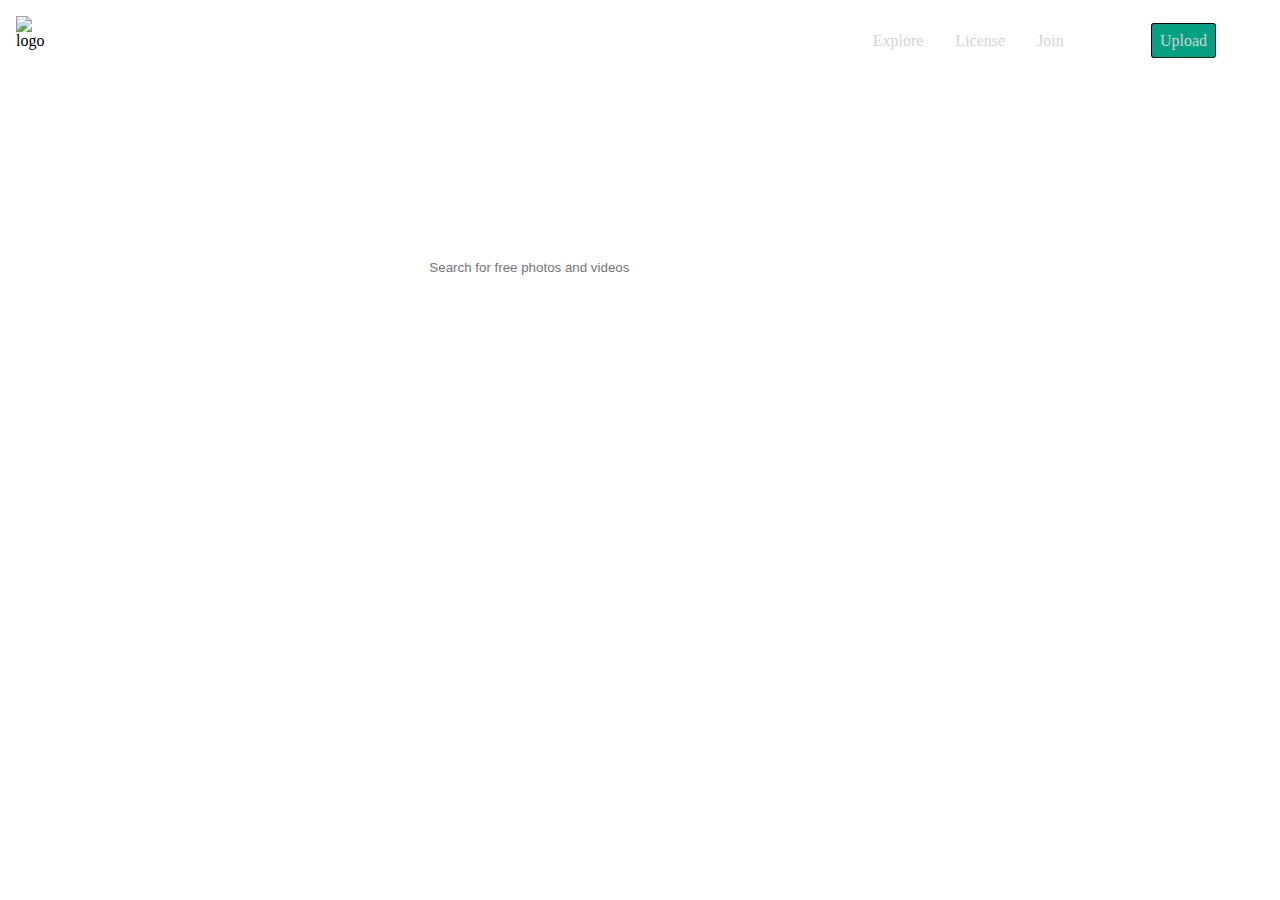
==== index.html @ 9ba8a037 "Add files via upload" ====
<!DOCTYPE html>
<html lang="en">
   <head>
      <meta charset="UTF-8">
      <title>Responsive Nav  | Pexels</title>
      <link rel="stylesheet" href="style.css">
      <link rel="stylesheet" href="https://cdnjs.cloudflare.com/ajax/libs/font-awesome/4.7.0/css/font-awesome.min.css">
      <meta name="viewport" content="initial-scale=1.0, maximum-scale=1.0, user-scalable=no" />
   </head>
   <body>
      <header>
         <nav id="navigatie">
            <div id="Logo">
               <img class="logo_img" alt="logo" src="img/Logo_pexels.png">
               <p>Pexels</p>
            </div>
            <div id="links">
               <ul>
                  <li class="responsive"><a href="">Explore</a></li>
                  <li class="responsive"><a href="">License</a></li>
                  <li class="responsive"><a href="">Join</a></li>
                  <li class="responsive"><button>...</button></li>
                  <li class="responsive"><a id="upload_btn" href="">Upload</a></li>
                  <li><a href="javascript:void(0);" class="icon" onclick="myFunction()">
                     <i class="fa fa-bars"></i>
                     </a>
                  </li>
               </ul>
            </div>
         </nav>
         <div id="header_content">
            <h1 id="title">The best free stock photos & videos shared by talented creators.</h1>
            <input id="zoekbalk" type="search" placeholder="Search for free photos and videos">
         </div>
      </header>
   </body>
</html>
---- style.css ----
body {
	margin: 0;
	font-family: segoe ui;
}

header {
	background-image: url("img/Nav_background2.jpg");
	background-size: cover;
	height: 80vh;
}


/*Responsive Nav*/

#navigatie {
	display: flex;
	justify-content: space-between;
}

.icon {
	display: none;
}

@media screen and (max-width: 600px) {	
	a.icon {
		float: right;
		display: block;
		color: white;
	}
	.icon {
		position: absolute;
		/*right: 0;
    top: 0;*/
	}
	.responsive {
		display: none;
	}
	.fa {
		font-size: 20px !important;
	}
}

#Logo {
	display: flex;
	align-self: start;
	margin: 1em 0 0 1em;
}

#Logo>p {
	color: white;
	margin: 0 0 0 1em;
	align-self: center;
	font-weight: 600;
}

.logo_img {
	width: 40px;
	max-height: 41px;
}

#links {
	margin: 1em 1em 0 0;
}

ul {
	list-style-type: none;
	display: flex;
	margin: 0;
}

li {
	padding: 1em;
}

li>button {
	background: none;
	border: none;
	color: white;
	font-weight: 600;
	text-align: center;
	display: block;
	align-self: center;
	justify-self: center;
}

a {
	text-decoration: none;
	color: #d3d3d3;
	font-weight: 500;
}

a:hover {
	color: white;
}

#upload_btn {
	background-color: #05a081;
	border: 1px solid black;
	border-radius: 3px;
	padding: 0.5em;
}

#header_content {
	margin-top: 3.5em;
	width: 100%;
	max-width: 35%;
	margin: auto;
}

#title {
	text-align: left;
	color: white;
	font-size: 36px;
}

#zoekbalk {
	padding: 1.5em 0 1.5em 1em;
	width: inherit;
	border-radius: 5px;
	border: none;
	-webkit-appearance: none;
}

@media screen and (max-width: 1144px) {
	#header_content {
		max-width: 90%;
		margin-left: 1em;
	}
}
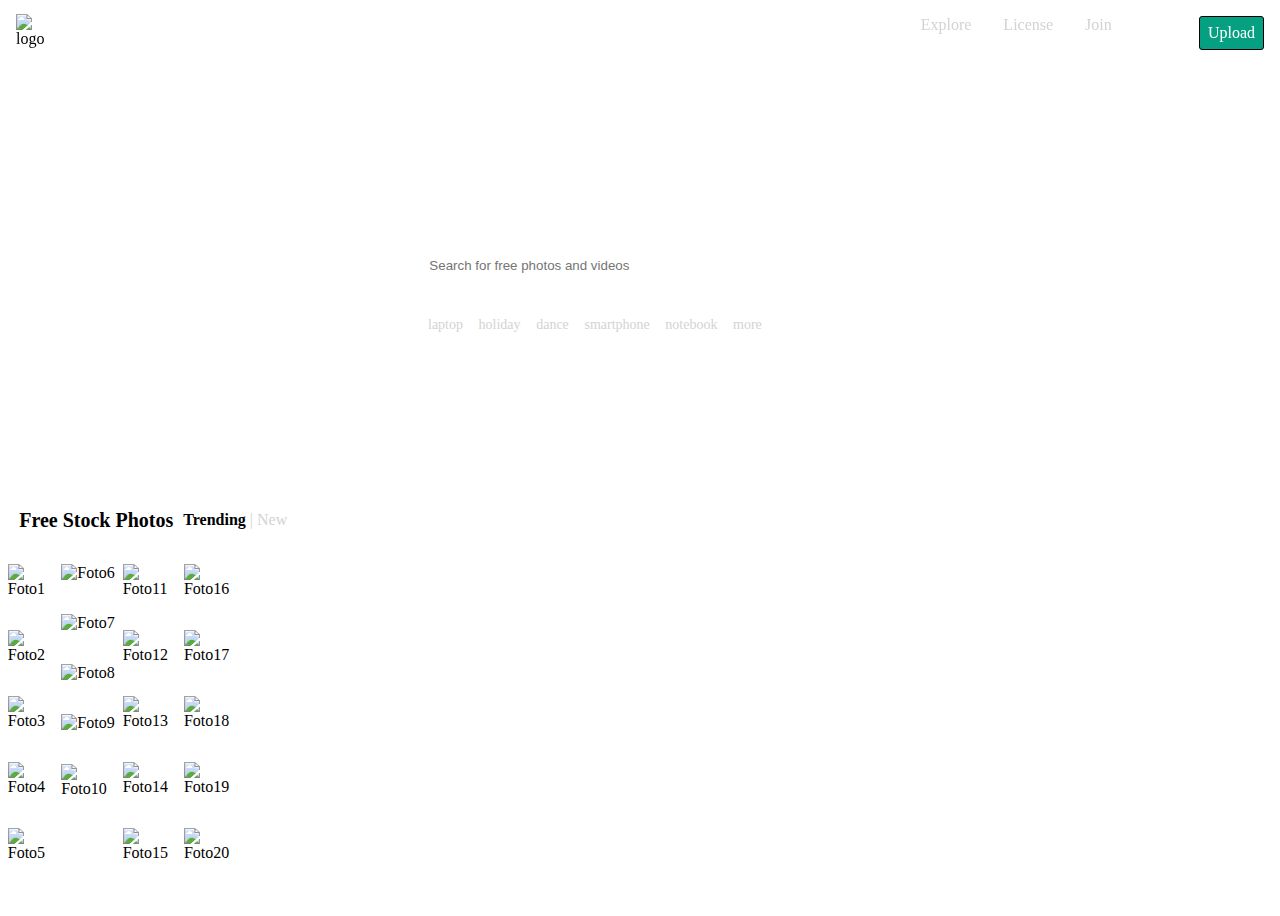
==== commit a7db1190: "Add files via upload" ====
--- a/index.html
+++ b/index.html
@@ -2,36 +2,209 @@
 <html lang="en">
    <head>
       <meta charset="UTF-8">
-      <title>Responsive Nav  | Pexels</title>
+      <title>Free stock photos · Pexels</title>
       <link rel="stylesheet" href="style.css">
-      <link rel="stylesheet" href="https://cdnjs.cloudflare.com/ajax/libs/font-awesome/4.7.0/css/font-awesome.min.css">
       <meta name="viewport" content="initial-scale=1.0, maximum-scale=1.0, user-scalable=no" />
+      <link rel="shortcut icon" href="favicon.ico" type="image/x-icon">
+      <link rel="icon" href="favicon.ico" type="image/x-icon">
    </head>
    <body>
       <header>
-         <nav id="navigatie">
-            <div id="Logo">
-               <img class="logo_img" alt="logo" src="img/Logo_pexels.png">
-               <p>Pexels</p>
-            </div>
-            <div id="links">
+         <nav>
+            <div>
+               <div>
+                  <img alt="logo" src="img/Logo_pexels.png">
+                  <p>Pexels</p>
+               </div>
+               <!-- Zoekbalk in navigatie bar -->
+               <input id="zoekbalkNav" type="search" placeholder="Search for free photos and videos">
+            </div>
+            <div>
+               <!-- Navigatie links voor Desktop -->
                <ul>
-                  <li class="responsive"><a href="">Explore</a></li>
-                  <li class="responsive"><a href="">License</a></li>
-                  <li class="responsive"><a href="">Join</a></li>
-                  <li class="responsive"><button>...</button></li>
-                  <li class="responsive"><a id="upload_btn" href="">Upload</a></li>
-                  <li><a href="javascript:void(0);" class="icon" onclick="myFunction()">
-                     <i class="fa fa-bars"></i>
-                     </a>
+                  <li>
+                     <a href="">Explore</a>
+                     <div id="dropdown_explore">
+                        <ul class="dropdown_menu">
+                           <li><a href="">Discover Photos</a></li>
+                           <li><a href="">Popular Photos</a></li>
+                           <li><a href="">Popular Searches</a></li>
+                           <li><a href="">Leaderboard</a></li>
+                           <li><a href="">Challenges</a></li>
+                           <li><a href="">Photos by Color</a></li>
+                           <li><a href="">Free Videos</a></li>
+                           <li><a href="">Pexels Stories</a></li>
+                        </ul>
+                     </div>
+                  </li>
+                  <li><a href="license.html">License</a></li>
+                  <li><a href="">Join</a></li>
+                  <li>
+                     <button id="button_hover">...</button>
+                     <div id="dropdown_button">
+                        <ul>
+                           <li><a href="">Login</a></li>
+                           <li><a href="">Join</a></li>
+                           <li><a href="">Explore</a></li>
+                           <li><a href="license.html">License</a></li>
+                           <li><a href="">Change language</a></li>
+                           <li><a href="">Apps & PS Plugin</a></li>
+                           <li><a href="">About Us</a></li>
+                           <li><a href="">FAQ</a></li>
+                           <li><a href="">Imprint & Terms</a></li>
+                        </ul>
+                     </div>
+                  </li>
+                  <li>
+                     <a href="">Upload</a>
                   </li>
                </ul>
+               <div id="hamburger">
+                  <span></span>
+               </div>
             </div>
          </nav>
-         <div id="header_content">
-            <h1 id="title">The best free stock photos & videos shared by talented creators.</h1>
-            <input id="zoekbalk" type="search" placeholder="Search for free photos and videos">
+         <!-- Nav linkjes voor mobile -->
+         <div id="menu">
+            <ul>
+               <li><a href="">Discover Photos</a></li>
+               <li><a href="">Popular Photos</a></li>
+               <li><a href="">Popular Searches</a></li>
+               <li><a href="">Leaderboard</a></li>
+               <li><a href="">Challenges</a></li>
+               <li><a href="">Photos by Color</a></li>
+               <li><a href="">Free Videos</a></li>
+               <li><a href="">Pexels Stories</a></li>
+            </ul>
+            <hr>
+            <ul>
+               <li><a href="">Login</a></li>
+               <li><a href="">Join</a></li>
+               <li><a href="">Explore</a></li>
+               <li><a href="license.html">License</a></li>
+               <li><a href="">Change language</a></li>
+               <li><a href="">Apps & PS Plugin</a></li>
+               <li><a href="">About Us</a></li>
+               <li><a href="">FAQ</a></li>
+               <li><a href="">Imprint & Terms</a></li>
+            </ul>
          </div>
+         <div>
+            <h1>The best free stock photos & videos shared by talented creators.</h1>
+            <input type="search" placeholder="Search for free photos and videos">
+            <div>
+               <p>Suggested: </p>
+               <ul>
+                  <li><a href="">laptop</a></li>
+                  <li><a href="">holiday</a></li>
+                  <li><a href="">dance</a></li>
+                  <li><a href="">smartphone</a></li>
+                  <li><a href="">notebook</a></li>
+                  <li><a href="">more</a></li>
+               </ul>
+            </div>
+         </div>
+         <a href="">Photo by Willian Justen de Vasconcellos</a>
       </header>
+      <main>
+         <article>
+            <div>
+               <h2>Free Stock Photos</h2>
+               <!-- tabs -->
+               <p><a class="active" href="index.html">Trending</a> | <a href="newPhotos.html">New</a></p>
+            </div>
+            <section>
+               <div>
+                  <figure>
+                     <img src="img/images-homepage/img1.jpg" alt="Foto1">
+                     <figcaption>Nastasia Day</figcaption>
+                  </figure>
+                  <figure>
+                     <img src="img/images-homepage/img2.jpg" alt="Foto2">
+                     <figcaption>Bret Watkins</figcaption>
+                  </figure>
+                  <figure>
+                     <img src="img/images-homepage/img3.jpg" alt="Foto3">
+                     <figcaption>Ahmed Moustafa</figcaption>
+                  </figure>
+                  <figure>
+                     <img src="img/images-homepage/img4.jpg" alt="Foto4">
+                     <figcaption>Craig Adderley</figcaption>
+                  </figure>
+                  <figure>
+                     <img src="img/images-homepage/img5.jpg" alt="Foto5">
+                     <figcaption>Mikoto</figcaption>
+                  </figure>
+               </div>
+               <div>
+                  <figure>
+                     <img src="img/images-homepage/img6.jpg" alt="Foto6">
+                     <figcaption>Sidnei Maia</figcaption>
+                  </figure>
+                  <figure>
+                     <img src="img/images-homepage/img7.jpg" alt="Foto7">
+                     <figcaption>AleksKuprFilmz</figcaption>
+                  </figure>
+                  <figure>
+                     <img src="img/images-homepage/img8.jpg" alt="Foto8">
+                     <figcaption>Miftah Rafli Hidayat</figcaption>
+                  </figure>
+                  <figure>
+                     <img src="img/images-homepage/img9.jpg" alt="Foto9">
+                     <figcaption>Fujifilm North America</figcaption>
+                  </figure>
+                  <figure>
+                     <img src="img/images-homepage/img10.jpg" alt="Foto10">
+                     <figcaption>AG Z</figcaption>
+                  </figure>
+               </div>
+               <div>
+                  <figure>
+                     <img src="img/images-homepage/img11.jpg" alt="Foto11">
+                     <figcaption>Mark Neal</figcaption>
+                  </figure>
+                  <figure>
+                     <img src="img/images-homepage/img12.jpg" alt="Foto12">
+                     <figcaption>Sidnei Maia</figcaption>
+                  </figure>
+                  <figure>
+                     <img src="img/images-homepage/img13.jpg" alt="Foto13">
+                     <figcaption>Arsham Haghani</figcaption>
+                  </figure>
+                  <figure>
+                     <img src="img/images-homepage/img14.jpg" alt="Foto14">
+                     <figcaption>Mario Cuadros</figcaption>
+                  </figure>
+                  <figure>
+                     <img src="img/images-homepage/img15.jpg" alt="Foto15">
+                     <figcaption>Disha Sheta</figcaption>
+                  </figure>
+               </div>
+               <div>
+                  <figure>
+                     <img src="img/images-homepage/img16.jpg" alt="Foto16">
+                     <figcaption>Maryia Plashchynskaya</figcaption>
+                  </figure>
+                  <figure>
+                     <img src="img/images-homepage/img17.jpg" alt="Foto17">
+                     <figcaption>Stein Egil Liland</figcaption>
+                  </figure>
+                  <figure>
+                     <img src="img/images-homepage/img18.jpg" alt="Foto18">
+                     <figcaption>Mister Mister</figcaption>
+                  </figure>
+                  <figure>
+                     <img src="img/images-homepage/img19.jpg" alt="Foto19">
+                     <figcaption>Evie Shaffer</figcaption>
+                  </figure>
+                  <figure>
+                     <img src="img/images-homepage/img20.jpg" alt="Foto20">
+                     <figcaption>Mark Cruzat</figcaption>
+                  </figure>
+               </div>
+            </section>
+         </article>
+      </main>
+      <script src="script.js"></script>
    </body>
 </html>--- a/style.css
+++ b/style.css
@@ -3,117 +3,216 @@
 	font-family: segoe ui;
 }
 
+
+/**********************************************************
+					Header & nav Mobiel
+**********************************************************/
+
+/* Header met background image */
 header {
+	position: relative;
 	background-image: url("img/Nav_background2.jpg");
 	background-size: cover;
-	height: 80vh;
-}
-
-
-/*Responsive Nav*/
-
-#navigatie {
+	height: 530px;
+}
+
+
+/*Responsive Navigatie*/
+
+nav {
 	display: flex;
 	justify-content: space-between;
-}
-
-.icon {
+	position: fixed;
+	top: 0;
+	border: none;
+	width: 100%;
+	height: 62px;
+	z-index: 9999;
+}
+
+/* Animatie voor de navbar */
+@keyframes fadeIt {
+	0% {
+		background-color: transparent;
+	}
+	50% {
+		background-color: #17253599;
+	}
+	100% {
+		background-color: #232a34;
+	}
+}
+
+/* Deze class wordt toegevoegd aan de navbar bij een scrollpositie. script.js regel 1 t/m 24 */
+.solid-nav {
+	background-image: none !important;
+	background-color: #232a34;
+	animation: fadeIt 0.3s ease-in-out;
+}
+
+/* Als er op de hamburger menu wordt geklikt, komt deze class op de navigatie bar, hier moet namelijk geen animatie. */
+.solid-nav-instant {
+	background-color: #232a34;
+}
+
+/* De linkjes die op mobile  */
+nav>div:nth-child(2)>ul>li {
 	display: none;
 }
 
-@media screen and (max-width: 600px) {	
-	a.icon {
-		float: right;
-		display: block;
-		color: white;
-	}
-	.icon {
-		position: absolute;
-		/*right: 0;
-    top: 0;*/
-	}
-	.responsive {
-		display: none;
-	}
-	.fa {
-		font-size: 20px !important;
-	}
-}
-
-#Logo {
+/* Zet het logo+naam en zoekbalk naast elkaar */
+nav>div:nth-child(1) {
+	display: flex;
+}
+
+/* Zet de naam naast het logo */
+nav>div>div:nth-child(1) {
 	display: flex;
 	align-self: start;
-	margin: 1em 0 0 1em;
-}
-
-#Logo>p {
+	margin: auto 0 auto 1em;
+}
+
+/* De naam "Pexels" */
+nav>div>div:nth-child(1)>p {
+	display: none; /* Op mobile moet de naam niet te zien zijn */
 	color: white;
 	margin: 0 0 0 1em;
 	align-self: center;
 	font-weight: 600;
 }
 
-.logo_img {
+/* Het logo */
+nav>div>div>img {
 	width: 40px;
 	max-height: 41px;
 }
 
-#links {
-	margin: 1em 1em 0 0;
+/* De zoekbalk in de Navbar */
+nav>div>input {
+	display: none;
+	font-size: 12px;
+	color: #c2c2c2;
+	background-color: #596068;
+	border: none;
+	border-radius: 5px;
+	padding: 1em 0 1em 1em;
+	margin: 1em 0 1em 1em;
+	width: 210px;
+	max-width: 550px;
+}
+
+
+/* zoekbalk in navbar placeholder  */
+nav>div>input::placeholder {
+	color: #c2c2c2;
+}
+
+/* De zoekbalk in navbar moet op scrollpositie ook mee gaan. */
+.zoekbalkShow {
+	display: block !important;
+	animation: fadeIt 0.3s ease-in-out;
+}
+
+/* Zodra je op hamburger menu klikt komt hij instant tevoorschijn */
+.zoekbalkShow-instant {
+	display: block !important;
+}
+
+/* Navigatie links */
+nav>div:nth-child(2)>ul {
+	padding: 0;
+	margin: 0;
 }
 
 ul {
 	list-style-type: none;
+	margin: 0;
+}
+
+/* Deze navigatie links moeten onzichtbaar zijn op mobile */
+nav>div:nth-child(2)>ul>li>div,
+nav>div:nth-child(2)>ul>li>div {
+	display: none;
+}
+
+/* Het hamburger menu */
+nav>div:nth-child(2)>div {
 	display: flex;
-	margin: 0;
-}
-
-li {
-	padding: 1em;
-}
-
-li>button {
-	background: none;
-	border: none;
-	color: white;
-	font-weight: 600;
-	text-align: center;
+	position: relative;
+	width: 20px;
+	height: 15px;
+	align-items: center;
+	align-self: center;
+	margin: 50% 1.5em 0 0;
+}
+
+nav>div:nth-child(2)>div:nth-child(2)>span {
 	display: block;
-	align-self: center;
-	justify-self: center;
-}
-
-a {
-	text-decoration: none;
-	color: #d3d3d3;
-	font-weight: 500;
-}
-
-a:hover {
-	color: white;
-}
-
-#upload_btn {
-	background-color: #05a081;
-	border: 1px solid black;
-	border-radius: 3px;
-	padding: 0.5em;
-}
-
-#header_content {
-	margin-top: 3.5em;
+	width: 100%;
+	height: 3px;
+	background-color: white;
+}
+
+nav>div:nth-child(2)>div:nth-child(2)>span::before,
+nav>div:nth-child(2)>div:nth-child(2)>span::after {
+	content: '';
+	height: 3px;
+	width: 100%;
+	position: absolute;
+	background-color: white;
+	background: white;
+}
+
+nav>div:nth-child(2)>div:nth-child(2)>span::before {
+	top: 0;
+}
+
+nav>div:nth-child(2)>div:nth-child(2)>span::after {
+	bottom: 0;
+}
+
+header>div:nth-child(2) {
+	display: none; /* navbar is niet zichtbaar op mobile */
+	background-color: #232a34;
+	position: fixed;
+	top: 62px;
+	width: 100%;
+	height: 100vh;
+	z-index: 99;
+}
+
+header>div:nth-child(2)>ul>li>a {
+	font-size: 18px;
+	line-height: 2em;
+}
+
+/* Als je op hamburger menu klikt dan komt het menu met linkjes tevoorschijn */
+.menu_show {
+	display: block !important;
+}
+
+hr {
+	width: 83%;
+}
+
+/* De titel, zoekbalk en tags in de banner */
+header>div:nth-child(3) {
 	width: 100%;
 	max-width: 35%;
 	margin: auto;
-}
-
-#title {
+	margin-top: -62px;
+}
+
+/* Titel */
+header>div:nth-child(3)>h1 {
 	text-align: left;
 	color: white;
 	font-size: 36px;
-}
-
-#zoekbalk {
+	padding-top: 3.5em;
+}
+
+/* Zoekbalk */
+header>div:nth-child(3)>input {
 	padding: 1.5em 0 1.5em 1em;
 	width: inherit;
 	border-radius: 5px;
@@ -121,8 +220,685 @@
 	-webkit-appearance: none;
 }
 
+header>div:nth-child(3)>div {
+	display: flex;
+	width: 20%;
+	font-size: 12px;
+	padding-top: 1em;
+}
+
+header>div:nth-child(3)>div>p {
+	color: white;
+	display: none;
+}
+
+header>div:nth-child(3)>div>ul {
+	display: flex;
+	padding-left: 0;
+}
+
+header>div:nth-child(3)>div>ul>li {
+	padding-right: 0.3em;
+}
+
+/* Tags */
+header>div:nth-child(3)>div>ul>li>a {
+	font-weight: 300;
+	font-size: 14px;
+}
+
+/* Tags hover */
+header>div:nth-child(3)>div>ul>li>a:hover {
+	color: white;
+}
+
+header>a {
+	display: none;
+}
+
+
+/**********************************************************
+					Main Mobiel
+**********************************************************/
+
+/* "Free Stock Photos" & tabs */
+main>article:nth-child(1)>div {
+	display: flex;
+	align-items: center;
+	width: 97%;
+	margin: auto;
+}
+
+main>article:nth-child(1)>div>p {
+	color: #d3d3d3;
+}
+
+main>article:nth-child(1)>div>h2 {
+	padding-right: 0.5em;
+	font-size: 20px;
+	font-weight: 600;
+}
+
+main>article:nth-child(1)>div>p>a {
+	color: #d3d3d3;
+	font-weight: 300;
+}
+
+.active {
+	color: black !important;
+	font-weight: 600 !important;
+}
+
+/* Afbeeldingen */
+main>article:nth-child(1)>section>div>figure>img {
+	width: 95%;
+	display: block;
+	margin: auto;
+	padding: 1em 0;
+}
+
+figure {
+	margin: 0;
+	position: relative;
+}
+
+/* Caption bij de afbeeldingen */
+figcaption {
+	display: block;
+	width: 85%;
+	position: absolute;
+	bottom: 16px;
+	left: 2.5%;
+	padding: 0 0 5% 10%;
+	background-image: linear-gradient(to bottom, rgba(255, 0, 0, 0), rgba(0, 0, 0, 0.5));
+	color: white;
+}
+
+/*License page*/
+
+.licensePage>header {
+	background-image: none; /* Geen achtergrond afbeelding */
+	height: 85px;
+}
+
+/* Navbar is constant zichtbaar */
+.licensePage>header>nav {
+	background-color: #232a34;
+}
+
+/* zoekbalk ik constant zichtbaar */
+.licensePage>header>nav>div>input {
+display: block;
+}
+
+/* container voor tabs */
+.licensePage>main>div:nth-child(1) {
+	text-align: center;
+	margin-bottom: 20px;
+}
+
+/* Tabs */
+.licensePage>main>div:nth-child(1)>a {
+	font-size: 17px;
+	font-weight: 600;
+	color: #5e5e5e;
+	padding: 1em;
+
+}
+
+.licensePage>main>div:nth-child(1)>a:hover {
+	color: #0064f9;
+}
+
+/* Actieve tab */
+.licensePage>main>div:nth-child(1)>a:nth-child(2) {
+	color: #0064f9;
+	border-bottom: 3px solid #0064f9;
+}
+
+/* Container met foto */
+.licensePage>main>section:nth-child(2) {
+	background-image: url(img/LicenseHero.jpg); /*https://www.pexels.com/assets/page-headers/woman-957b02e81f6664f63d640eb8b23111172fad8e0d5e1f720bf6fa4ed9863f9d9a.jpg*/
+	background-size: cover;
+	background-position: 20%;
+	height: 400px;
+}
+
+/* Titel */
+.licensePage>main>section:nth-child(2)>h1 {
+	color: white;
+	font-size: 45px;
+	text-align: center;
+	width: 70%;
+	margin: auto;
+	padding-top: 20vh;
+}
+
+/* Subtitle */
+.licensePage>main>section:nth-child(2)>p {
+	color: white;
+	font-size: 18px;
+	font-weight: 300;
+	text-align: center;
+	width: 70%;
+	margin: auto;
+}
+
+.licensePage>main>section {
+	margin-bottom: 100px;
+}
+
+/* Headline */
+.licensePage>main>section>h2 {
+	font-size: 36px;
+	text-align: center;
+	color: #1a1a1a;
+	margin-bottom: 0;
+}
+
+/* (side)note */
+.licensePage>main>section>p {
+	text-align: center;
+	font-size: 16px;
+	margin: auto;
+	line-height: 1.6;
+	color: #5e5e5e;
+	width: 70vw;
+	margin-bottom: 25px;
+}
+
+/* container voor vinkjes voorwaarden */
+.licensePage>main>section:nth-child(3)>div {
+	margin-top: 20px;
+}
+
+.licensePage>main>section>div>ul>li {
+	margin-bottom: 30px;
+}
+
+/* vinkjes & kruisjes */
+.licensePage>main>section>div>ul>li>svg {
+	width: 60px;
+	vertical-align: middle;
+}
+
+.licensePage>main>section:nth-child(3)>div>ul>li>svg {
+	fill: #05a081;
+}
+
+/* Text bij vinkjes & kruisjes */
+.licensePage>main>section>div>ul>li>span {
+	font-size: 18px;
+	line-height: 1.6;
+	display: inline-block;
+	width: 60%;
+	vertical-align: middle;
+}
+
+/* Container van de blocks */
+.licensePage>main>section:nth-child(4)>div {
+	display: grid;
+	grid-template-columns: repeat(1, 1fr);
+	padding: 0 20px;
+	margin-top: 40px;
+}
+
+/* De blocks */
+.licensePage>main>section:nth-child(4)>div>div {
+	display: flex;
+	margin-bottom: 20px;
+}
+
+/* De afbeeldingen in de blocks */
+.licensePage>main>section:nth-child(4)>div>div>img {
+	 align-self: center; /* Zodat images niet stretchen */
+	 width: 120px;
+}
+
+/* Container van de tekst in de blocks */
+.licensePage>main>section:nth-child(4)>div>div>div {
+	padding-left: 25px;
+}
+
+/* De heading in de blocks */
+.licensePage>main>section:nth-child(4)>div>div>div>h2 {
+	font-size: 22px;
+	color: #1a1a1a;
+}
+
+/* De subtekst in de blocks */
+.licensePage>main>section:nth-child(4)>div>div>div>p {
+	color: #5e5e5e;
+}
+
+/* Kruisjes */
+.licensePage>main>section:nth-child(5)>div>ul>li>svg {
+	fill:none;
+	stroke:#ea2424;
+	stroke-miterlimit:10;
+	stroke-width:1.5px;
+}
+
+/* container voor buttons */
+.licensePage>main>div:nth-child(6) {
+	text-align: center;
+	display: grid;
+	grid-template-columns: repeat(1, 1fr);
+	grid-column-gap: 1em;
+	width: 80%;
+	margin: auto;
+}
+
+/* Button upload */
+.licensePage>main>div:nth-child(6)>button {
+	background-color: #05a081;
+	border: 1px solid black;
+	border-radius: 3px;
+	padding: 1.2em 1em;
+	color: #fff;
+	font-size: 16px;
+	font-weight: 700;
+}
+
+.licensePage>main>div:nth-child(6)>button:hover {
+	background-color: #036f59;
+}
+
+
+/* FAQ */
+.licensePage>main>div:nth-child(6)>a {
+	background-color: #fafafa;
+	padding: 1em 1em;
+	border: 1px solid #e8e8e8;
+	color: #1A1A1A;
+	font-weight: 700;
+}
+
+.licensePage>main>div:nth-child(6)>a:hover {
+	background-color: #e8e8e8;
+}
+
+/* container van form */
+.licensePage>main>section:nth-child(7) {
+	margin-top: 50px;
+}
+
+/* contact form */
+main>section>form {
+	width: 90%;
+	margin: auto;
+	text-align: center;
+	margin-top: 30px;
+}
+
+/* form velden */
+main>section>form>input, form>textarea {
+	width: 70%;
+	padding: 1.5em;
+	margin-bottom: 2em;
+}
+main>section>form>select {
+	width: 75%;
+	padding: 1.5em;
+	margin-bottom: 2em;
+}
+
+main>section>form>input:focus {
+	outline: none;
+	border:none;
+}
+
+main>section>form>input:focus:valid {
+	border: 2px solid green;
+}
+
+main>section>form>input:focus:invalid {
+	border: 2px solid red;
+}
+
+main>section>form>button {
+	display: block;
+	margin: auto;
+	width: 30%;
+	background-color: #05a081;
+	border: 1px solid black;
+	border-radius: 3px;
+	padding: 1.2em 1em;
+	color: #fff;
+	font-size: 16px;
+	font-weight: 700;
+	cursor: pointer;
+}
+
+main>section>form>a {
+	display: block;
+	margin: auto;
+	margin-top: 30px;
+	width: 30%;
+	background-image: url(img/DarthVader.jpg);
+	background-size: cover;
+	background-position-y: 15%;
+	background-repeat: no-repeat;
+	border-radius: 3px;
+	padding: 1.2em 1em;
+	font-size: 16px;
+	font-weight: 700;
+	color: white;
+}
+
+/* Footer */
+footer {
+	background-color: #071b4d;
+}
+
+/* Bovenkant bar footer */
+footer>div:nth-child(1), footer>div:nth-child(2) {
+	display: block;
+	padding-bottom: 25px;
+	border-bottom: 0.5px solid white;
+}
+
+/* Navbar in footer */
+footer>div:nth-child(1)>ul, footer>div:nth-child(3)>ul {
+	display: flex;
+	overflow-x: auto;
+	white-space: nowrap;
+	padding: 25px 0 25px 10px;
+}
+
+footer>div>ul>li {
+	margin-right: 50px;
+}
+
+footer>div>ul>li>a {
+	color: white;
+}
+
+footer>div>form>input {
+	padding: 1em;
+	background-color: #3A4972;
+	border: none;
+	margin: 0 5px 0 15px;
+	border-radius: 5px;
+	color: 	#8B99B6;
+	font-weight: 600;
+}
+
+footer>div>form>input::placeholder {
+	color:#c2c2c2;
+}
+
+footer>div>form>input:focus {
+	outline: none;
+}
+
+footer>div>form>button {
+	border: none;
+	border-radius: 5px;
+	background-color: white;
+	padding: 0.8em 2em;
+	color: #1A1A1A;
+	font-size: 16px;
+	font-weight: 600;
+}
+
+/* linkjes footer body */
+footer>div:nth-child(2)>ul {
+	display: block;
+	padding-left: 0;
+}
+
+footer>div:nth-child(2)>ul>li {
+	margin-top: 25px; 
+}
+
+footer>div:nth-child(2)>ul>li>ul {
+	padding-left: 1em;
+	margin-bottom: 50px;
+}
+
+footer>div:nth-child(2)>ul>li>ul>li {
+	margin-bottom: 15px;
+}
+
+footer>div:nth-child(2)>ul>li>ul>li>a {
+	font-weight: lighter;
+}
+
+footer>div:nth-child(2)>ul>li>ul>li:nth-child(1)>a {
+	color: white;
+	font-weight: bolder;
+}
+
+footer>div:nth-child(3)>div {
+	display: flex;
+	margin: 0 0 0 20px;
+}
+
+/* Logo footer */
+footer>div:nth-child(3)>div>img {
+	width: 35px;
+	max-height: 35px;
+	justify-self: center;
+	align-self: center;
+	margin-right: 5px;
+}
+
+footer>div:nth-child(3)>div>p {
+	color: white;
+	font-size: 14px;
+	align-self: center;
+}
+
+footer>div:nth-child(3)>div>p>span {
+	font-weight: bolder;
+	opacity: 1;
+}
+/*******************************************
+			Header & Nav Laptop
+*******************************************/
+
+@media (min-width: 850px) {
+	/* Navigatie zichtbaar maken voor Laptop */
+	nav>div:nth-child(2)>ul>li {
+		display: block;
+	}
+	nav>div:nth-child(2)>ul>li>a {
+		color: #d3d3d3;
+	}
+	nav>div>div:nth-child(1)>p {
+		display: block;
+	}
+
+	/* Zoekbalk in navigatiebar */
+	nav>div:nth-child(1)>input {
+		width: 550px;
+	}
+
+	/* Hamburger menu */
+	nav>div:nth-child(2)>div {
+		display: none;
+	}
+
+	/* Dropdown menu's naast elkaar */
+	nav>div:nth-child(2)>ul {
+		display: flex;
+		margin: 0;
+	}
+
+	/* Linkjes in navigatie */
+	nav>div:nth-child(2)>ul>li>a,
+	nav>div:nth-child(2)>ul>li>button {
+		float: right;
+	}
+
+	/* dropdown menu */
+	nav>div:nth-child(2)>ul>li>div {
+		background-color: #fff;
+		border-radius: 5px;
+		box-shadow: 0px 0px 4px #d9d9d9;
+	}
+
+	/* dropdown menu lijst */
+	nav>div:nth-child(2)>ul>li>div>ul {
+		padding: 0;
+		font-size: 14px;
+		margin-top: 3.5em;
+	}
+	nav>div:nth-child(2)>ul>li>div>ul>li {
+		padding: 0 !important;
+	}
+	nav>div:nth-child(2)>ul>li>div>ul>li>a {
+		display: block;
+		padding: 1em 2em 1em 1.15rem;
+		font-weight: 300 !important;
+	}
+	nav>div:nth-child(2)>ul>li>div>ul>li>a:hover {
+		color: #000;
+		background-color: #e8e8e8;
+	}
+	li {
+		padding: 1em;
+	}
+	li>button {
+		background: none;
+		border: none;
+		color: white;
+		font-weight: 600;
+		text-align: center;
+		display: block;
+		align-self: center;
+		justify-self: center;
+	}
+
+	/* Upload button */
+	nav>div:nth-child(2)>ul>li:nth-child(5)>a {
+		background-color: #05a081;
+		border: 1px solid black;
+		border-radius: 3px;
+		padding: 0.5em;
+		color: #fff;
+		line-height: 1;
+		position: relative;
+		display: inline-flex;
+		align-items: center;
+		justify-content: center;
+	}
+
+	/* Credit author */
+	header>a {
+		display: block;
+		font-size: 12px;
+		position: absolute;
+		bottom: 20px;
+		right: 20px;
+		color: white;
+		opacity: .5;
+		font-weight: 300;
+	}
+	header>a:hover {
+		opacity: 1;
+	}
+	main>article>section {
+		margin: auto;
+		width: 99%;
+		display: flex;
+	}
+
+	/* Afbeeldingen */
+	main>article>section>div>figure>img {
+		width: 95%;
+		margin: 1em;
+	}
+
+	/* caption niet zichtbaar, alleen op hover */
+	figcaption {
+		display: none;
+	}
+	figure:hover figcaption {
+		display: block;
+	}
+
+	/* License page */
+
+	/* Subtitle */
+	.licensePage>main>section:nth-child(2)>p {
+		font-size: 25px;
+	}
+	
+	/* Container voor vinkjes & kruisjes */
+	.licensePage>main>section>div {
+		margin-right: auto;
+		margin-left: 30%;
+		width: 50%;
+	}
+
+	/* Container van de blocks */
+	.licensePage>main>section:nth-child(4)>div {
+		display: grid;
+		grid-template-columns: repeat(2, 1fr);
+		width: 1200px;
+		margin: auto;
+	}
+	
+	/* Container voor buttons */
+	.licensePage>main>div:nth-child(6) {
+		grid-template-columns: repeat(2, 1fr);
+		grid-column-gap: 1em;
+		width: 30%;
+		margin: auto;
+	}
+
+	/* Button upload */
+	.licensePage>main>div:nth-child(6)>button {
+		background-color: #05a081;
+		border: 1px solid black;
+		border-radius: 3px;
+		padding: 0.5em 1em;
+		color: #fff;
+		font-weight: 700;
+	}
+
+	main>section>form {
+		width: 50%;
+	}
+
+	/* Bovenkant bar footer */
+	footer>div {
+		display: flex;
+		justify-content: space-between;
+	}
+
+		/* linkjes footer body */
+	footer>div:nth-child(2)>ul {
+		display: flex;
+	}
+
+	footer>div:nth-child(2)>ul>li {
+		padding-right:180px;
+	}
+	
+	footer>div:nth-child(2)>ul>li>ul>li {
+		padding: 0;
+	}
+}
+
+a {
+	text-decoration: none;
+	color: #d3d3d3;
+	font-weight: 500;
+}
+
+nav>div:nth-child(2)>ul>li:hover #dropdown_explore {
+	display: block;
+}
+
+nav>div:nth-child(2)>ul>li:hover #dropdown_button {
+	display: block;
+}
+
 @media screen and (max-width: 1144px) {
-	#header_content {
+	header>div:nth-child(3) {
 		max-width: 90%;
 		margin-left: 1em;
 	}
